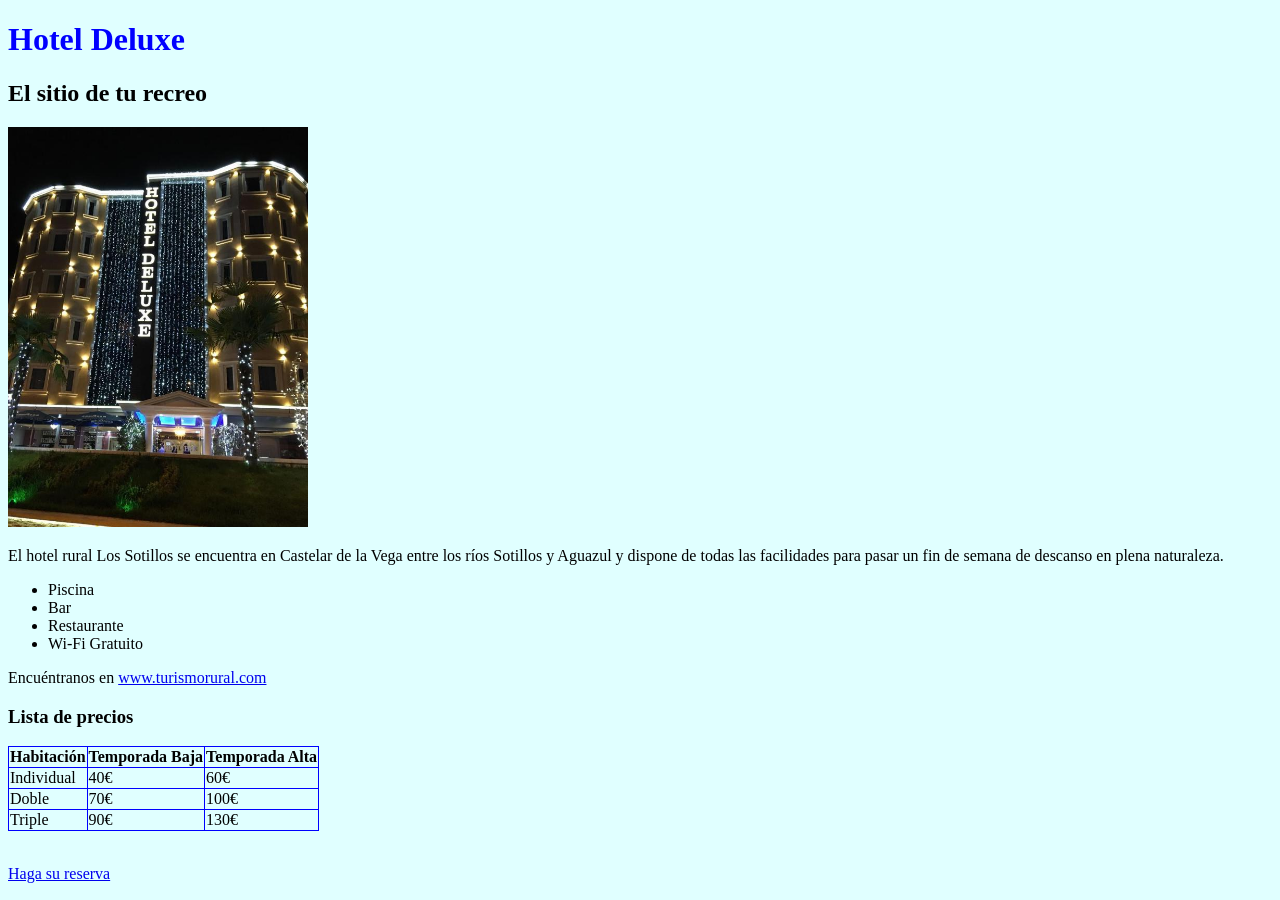
==== index.html @ 51320903 "version 1" ====
<!DOCTYPE html>
<html lang="es">
<head>
    <meta charset="UTF-8">
    <title>Hotel Deluxe</title>
    <style>
        body {
            background-color: lightcyan;
        }
        h1 {
            color: blue;
        }
        table, th, td {
            border: 1px solid blue;
            border-collapse: collapse;
        }
    </style>
</head>
<body>

    <h1>Hotel Deluxe</h1>
    <h2>El sitio de tu recreo</h2>

    <img src="images/hotel.jpg" alt="Hotel Deluxe" width="300">

    <p>El hotel rural Los Sotillos se encuentra en Castelar de la Vega entre los ríos Sotillos y Aguazul y dispone de todas las facilidades para pasar un fin de semana de descanso en plena naturaleza.</p>

    <ul>
        <li>Piscina</li>
        <li>Bar</li>
        <li>Restaurante</li>
        <li>Wi-Fi Gratuito</li>
    </ul>

    <p>Encuéntranos en <a href="http://www.turismorural.com" target="_blank">www.turismorural.com</a></p>

    <h3>Lista de precios</h3>
    <table>
        <tr>
            <th>Habitación</th>
            <th>Temporada Baja</th>
            <th>Temporada Alta</th>
        </tr>
        <tr>
            <td>Individual</td>
            <td>40€</td>
            <td>60€</td>
        </tr>
        <tr>
            <td>Doble</td>
            <td>70€</td>
            <td>100€</td>
        </tr>
        <tr>
            <td>Triple</td>
            <td>90€</td>
            <td>130€</td>
        </tr>
    </table>

    <br>

    <p><a href="reserva.html">Haga su reserva</a></p>

</body>
</html>
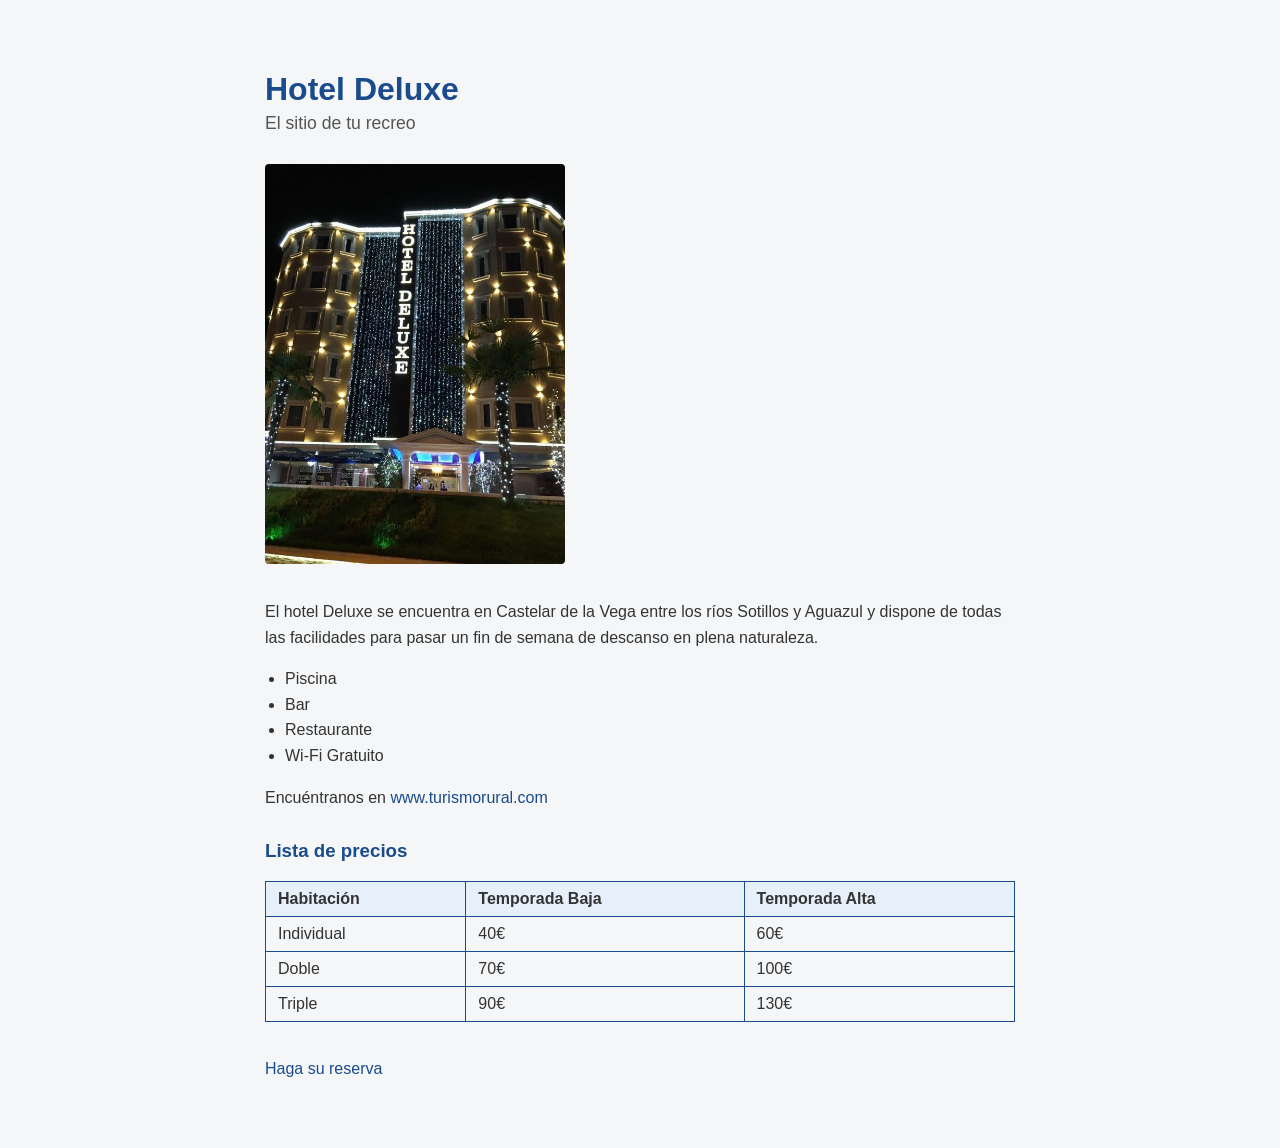
==== commit 18af03b5: "version 2" ====
--- a/index.html
+++ b/index.html
@@ -3,37 +3,20 @@
 <head>
     <meta charset="UTF-8">
     <title>Hotel Deluxe</title>
-    <style>
-        body {
-            background-color: lightcyan;
-        }
-        h1 {
-            color: blue;
-        }
-        table, th, td {
-            border: 1px solid blue;
-            border-collapse: collapse;
-        }
-    </style>
+    <link rel="stylesheet" href="estilos.css">
 </head>
 <body>
-
     <h1>Hotel Deluxe</h1>
     <h2>El sitio de tu recreo</h2>
-
     <img src="images/hotel.jpg" alt="Hotel Deluxe" width="300">
-
-    <p>El hotel rural Los Sotillos se encuentra en Castelar de la Vega entre los ríos Sotillos y Aguazul y dispone de todas las facilidades para pasar un fin de semana de descanso en plena naturaleza.</p>
-
+    <p>El hotel Deluxe se encuentra en Castelar de la Vega entre los ríos Sotillos y Aguazul y dispone de todas las facilidades para pasar un fin de semana de descanso en plena naturaleza.</p>
     <ul>
         <li>Piscina</li>
         <li>Bar</li>
         <li>Restaurante</li>
         <li>Wi-Fi Gratuito</li>
     </ul>
-
     <p>Encuéntranos en <a href="http://www.turismorural.com" target="_blank">www.turismorural.com</a></p>
-
     <h3>Lista de precios</h3>
     <table>
         <tr>
@@ -57,10 +40,7 @@
             <td>130€</td>
         </tr>
     </table>
-
     <br>
-
     <p><a href="reserva.html">Haga su reserva</a></p>
-
 </body>
 </html>
--- a/estilos.css
+++ b/estilos.css
@@ -0,0 +1,101 @@
+body {
+    font-family: Arial, sans-serif;
+    background-color: #f4f6f8;
+    color: #333333;
+    max-width: 750px;
+    margin: 30px auto;
+    padding: 20px;
+}
+
+h1 {
+    color: #1a4b8c;
+    margin-bottom: 5px;
+}
+
+h2 {
+    color: #555555;
+    font-size: 1.1rem;
+    font-weight: normal;
+    margin-top: 0;
+}
+
+h3 {
+    color: #1a4b8c;
+    margin-top: 30px;
+}
+
+img {
+    max-width: 100%;
+    height: auto;
+    border-radius: 4px;
+    margin: 15px 0;
+}
+
+p, ul {
+    line-height: 1.6;
+}
+
+ul {
+    padding-left: 20px;
+}
+
+a {
+    color: #1a4b8c;
+    text-decoration: none;
+}
+
+a:hover {
+    text-decoration: underline;
+}
+
+table {
+    width: 100%;
+    border-collapse: collapse;
+    margin-top: 15px;
+}
+
+th, td {
+    border: 1px solid #1a4b8c;
+    padding: 8px 12px;
+    text-align: left;
+}
+
+th {
+    background-color: #e6f0fa;
+}
+
+fieldset {
+    border: 1px solid #ccc;
+    border-radius: 4px;
+    padding: 15px;
+    margin-bottom: 15px;
+}
+
+legend {
+    padding: 0 5px;
+    font-weight: bold;
+    color: #333;
+}
+
+input[type="text"],
+input[type="date"],
+input[type="time"],
+select {
+    padding: 6px;
+    border: 1px solid #ccc;
+    border-radius: 3px;
+}
+
+input[type="submit"],
+input[type="reset"] {
+    background-color: #1a4b8c;
+    color: white;
+    border: none;
+    padding: 8px 16px;
+    border-radius: 3px;
+    cursor: pointer;
+}
+
+input[type="reset"] {
+    background-color: #666666;
+}
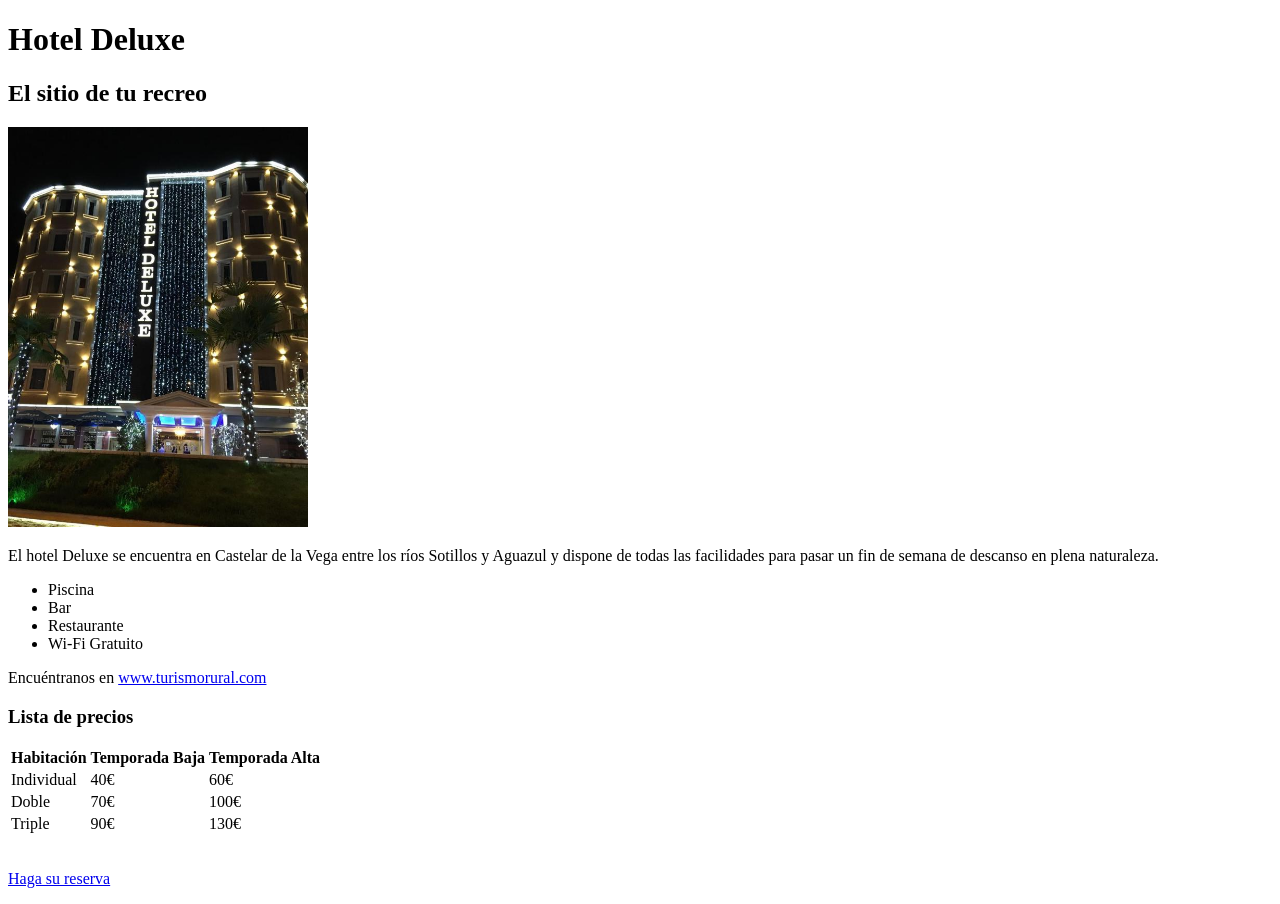
==== commit b36be8ff: "version 3" ====
--- a/index.html
+++ b/index.html
@@ -20,7 +20,7 @@
     <h3>Lista de precios</h3>
     <table>
         <tr>
-            <th>Habitación</th>
+            <th class="hola">Habitación</th>
             <th>Temporada Baja</th>
             <th>Temporada Alta</th>
         </tr>
